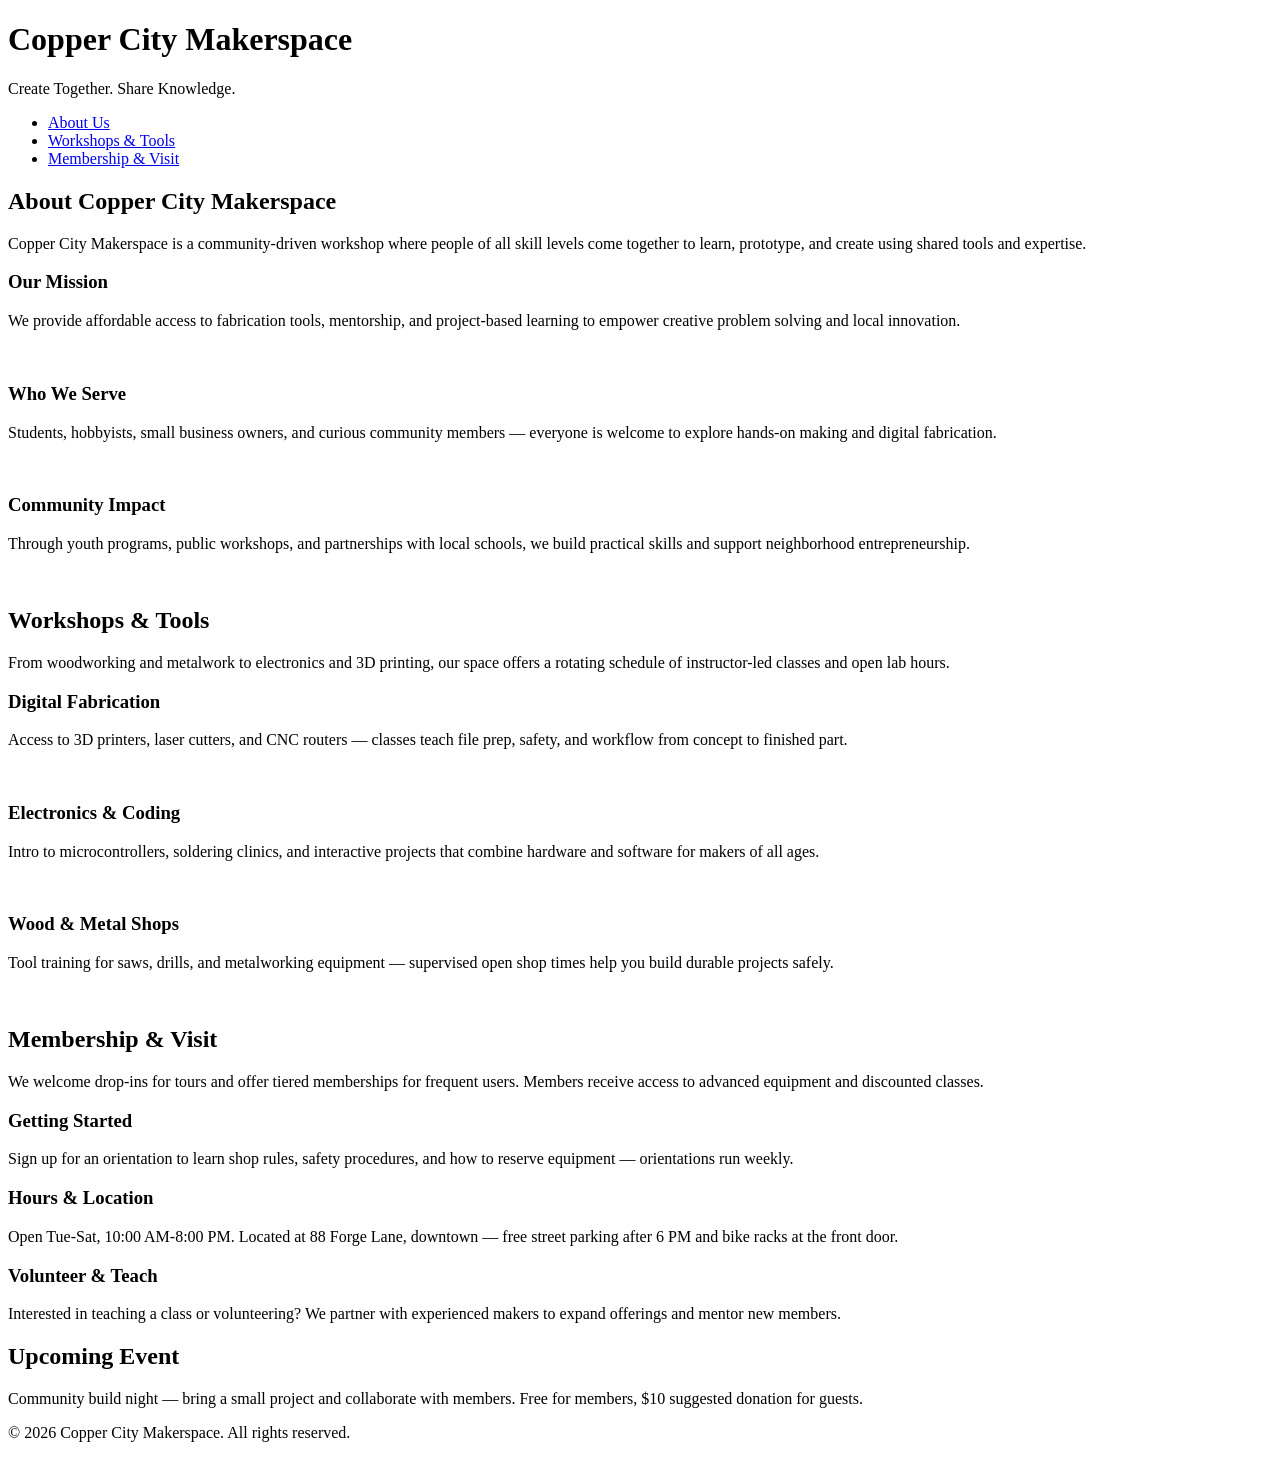
==== index.html @ 55fc34f2 "Added .html files for each nav section Made the files identical with copying the nav and headers" ====
<!DOCTYPE html>
<html lang="en">
<head>
    <meta charset="UTF-8">
    <meta name="viewport" content="width=device-width, initial-scale=1.0">
    <link rel="stylesheet" href="styles.css">
    <title>Copper City Makerspace</title>
</head>
<body>
    <header>
        <h1>Copper City Makerspace</h1>
        <p>Create Together. Share Knowledge.</p>
    </header>
<nav>
    <ul>
        <li><a href="about.html">About Us</a></li>
        <li><a href="workshops.html">Workshops & Tools</a></li>
        <li><a href="memberships.html">Membership & Visit</a></li>
    </ul>
</nav>
<main>
    <section id="about">
        <h2>About Copper City Makerspace</h2>
        <p>Copper City Makerspace is a community-driven workshop where people of all skill levels come together to learn, prototype, and create using shared tools and expertise.</p>
        <div class="card-row">
            <section>
                <h3>Our Mission</h3>
                <p>We provide affordable access to fabrication tools, mentorship, and project-based learning to empower creative problem solving and local innovation.</p>
                <img src="images/engineering.jpg" alt="" width="300">
            </section>
            <section>
                <h3>Who We Serve</h3>
                <p>Students, hobbyists, small business owners, and curious community members — everyone is welcome to explore hands-on making and digital fabrication.</p>
                <img src="images/ideation.jpg" alt="" width="300">
            </section>
            <section>
                <h3>Community Impact</h3>
                <p>Through youth programs, public workshops, and partnerships with local schools, we build practical skills and support neighborhood entrepreneurship.</p>
                <img src="images/storytelling.jpg" alt="" width="300">
            </section>
        </div>
    </section>
    <section id="workshops">
        <h2>Workshops & Tools</h2>
        <p>From woodworking and metalwork to electronics and 3D printing, our space offers a rotating schedule of instructor-led classes and open lab hours.</p>
        <div class="card-row">
            <section>
                <h3>Digital Fabrication</h3>
                <p>Access to 3D printers, laser cutters, and CNC routers — classes teach file prep, safety, and workflow from concept to finished part.</p>
                <img src="images/3Dprinter.jpg" alt="" width="300">
            </section>
            <section>
                <h3>Electronics & Coding</h3>
                <p>Intro to microcontrollers, soldering clinics, and interactive projects that combine hardware and software for makers of all ages.</p>
                <img src="images/microcontroller.jpg" alt="" width="300">
            </section>
            <section>
                <h3>Wood & Metal Shops</h3>
                <p>Tool training for saws, drills, and metalworking equipment — supervised open shop times help you build durable projects safely.</p>
                <img src="images/metalworking.jpg" alt="" width="300">
            </section>
        </div>
    </section>
    <section id="memberships">
        <h2>Membership & Visit</h2>
        <p>We welcome drop-ins for tours and offer tiered memberships for frequent users. Members receive access to advanced equipment and discounted classes.</p>
        <div class="card-row"> 
            <section>
                <h3>Getting Started</h3>
                <p>Sign up for an orientation to learn shop rules, safety procedures, and how to reserve equipment — orientations run weekly.</p>
            </section>
            <section>
                <h3>Hours & Location</h3>
                <p>Open Tue-Sat, 10:00 AM-8:00 PM. Located at 88 Forge Lane, downtown — free street parking after 6 PM and bike racks at the front door.</p>
            </section>
            <section>
                <h3>Volunteer & Teach</h3>
                <p>Interested in teaching a class or volunteering? We partner with experienced makers to expand offerings and mentor new members.</p>
            </section>
        </div>
    </section>
</main>
<aside>
    <h2>Upcoming Event</h2>
    <p>Community build night — bring a small project and collaborate with members. Free for members, $10 suggested donation for guests.</p>
</aside>
<footer>
    <p>&copy; 2026 Copper City Makerspace. All rights reserved.</p>
</footer>
</body>
</html>
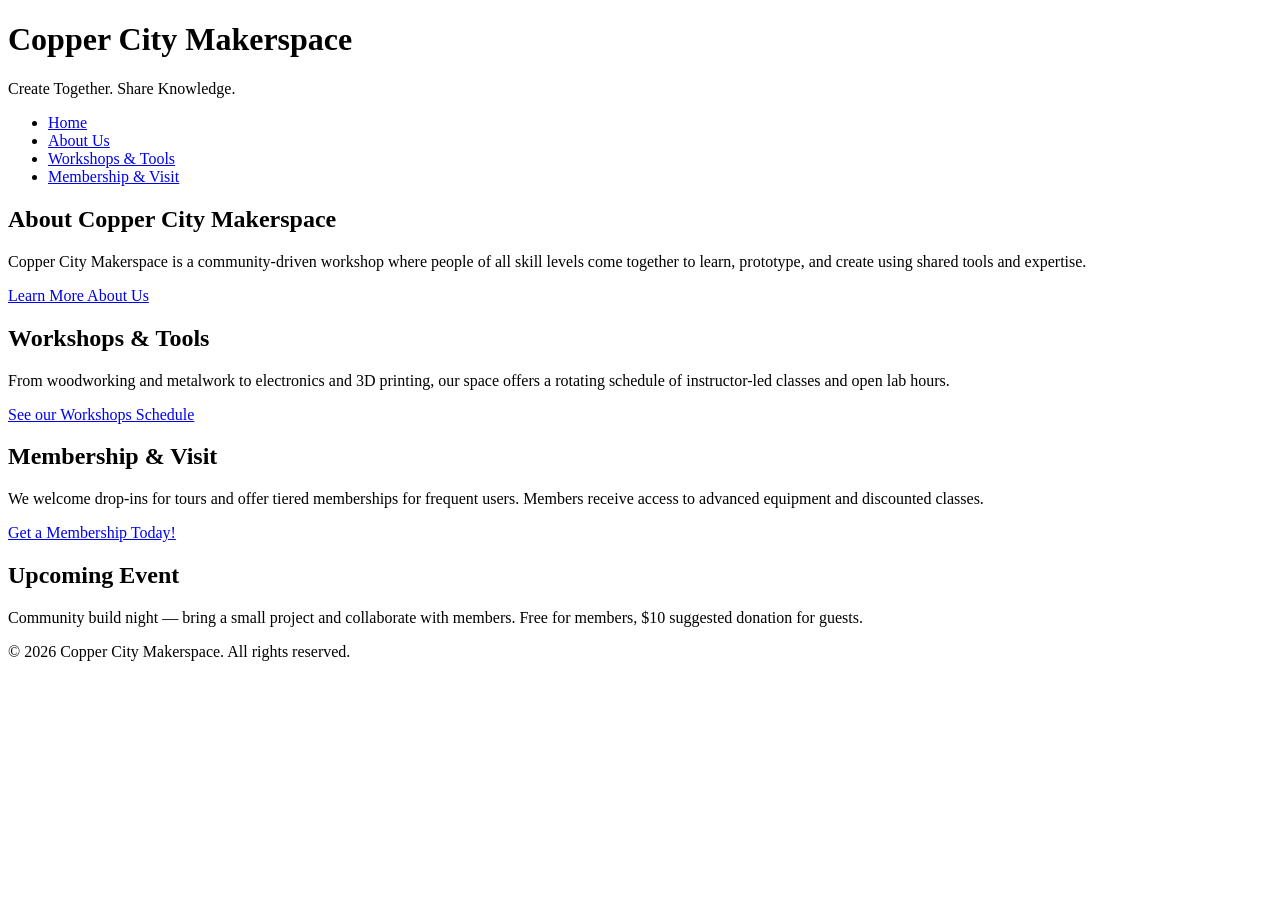
==== commit 1e3fdcf0: "Next iteration of html complete" ====
--- a/index.html
+++ b/index.html
@@ -13,6 +13,7 @@
     </header>
 <nav>
     <ul>
+        <li><a href= "index.html">Home</a></li>
         <li><a href="about.html">About Us</a></li>
         <li><a href="workshops.html">Workshops & Tools</a></li>
         <li><a href="memberships.html">Membership & Visit</a></li>
@@ -22,62 +23,17 @@
     <section id="about">
         <h2>About Copper City Makerspace</h2>
         <p>Copper City Makerspace is a community-driven workshop where people of all skill levels come together to learn, prototype, and create using shared tools and expertise.</p>
-        <div class="card-row">
-            <section>
-                <h3>Our Mission</h3>
-                <p>We provide affordable access to fabrication tools, mentorship, and project-based learning to empower creative problem solving and local innovation.</p>
-                <img src="images/engineering.jpg" alt="" width="300">
-            </section>
-            <section>
-                <h3>Who We Serve</h3>
-                <p>Students, hobbyists, small business owners, and curious community members — everyone is welcome to explore hands-on making and digital fabrication.</p>
-                <img src="images/ideation.jpg" alt="" width="300">
-            </section>
-            <section>
-                <h3>Community Impact</h3>
-                <p>Through youth programs, public workshops, and partnerships with local schools, we build practical skills and support neighborhood entrepreneurship.</p>
-                <img src="images/storytelling.jpg" alt="" width="300">
-            </section>
-        </div>
+        <a href="about.html">Learn More About Us</a>
     </section>
     <section id="workshops">
         <h2>Workshops & Tools</h2>
         <p>From woodworking and metalwork to electronics and 3D printing, our space offers a rotating schedule of instructor-led classes and open lab hours.</p>
-        <div class="card-row">
-            <section>
-                <h3>Digital Fabrication</h3>
-                <p>Access to 3D printers, laser cutters, and CNC routers — classes teach file prep, safety, and workflow from concept to finished part.</p>
-                <img src="images/3Dprinter.jpg" alt="" width="300">
-            </section>
-            <section>
-                <h3>Electronics & Coding</h3>
-                <p>Intro to microcontrollers, soldering clinics, and interactive projects that combine hardware and software for makers of all ages.</p>
-                <img src="images/microcontroller.jpg" alt="" width="300">
-            </section>
-            <section>
-                <h3>Wood & Metal Shops</h3>
-                <p>Tool training for saws, drills, and metalworking equipment — supervised open shop times help you build durable projects safely.</p>
-                <img src="images/metalworking.jpg" alt="" width="300">
-            </section>
-        </div>
+        <a href="workshops.html">See our Workshops Schedule</a>
     </section>
-    <section id="memberships">
+     <section id="memberships">
         <h2>Membership & Visit</h2>
         <p>We welcome drop-ins for tours and offer tiered memberships for frequent users. Members receive access to advanced equipment and discounted classes.</p>
-        <div class="card-row"> 
-            <section>
-                <h3>Getting Started</h3>
-                <p>Sign up for an orientation to learn shop rules, safety procedures, and how to reserve equipment — orientations run weekly.</p>
-            </section>
-            <section>
-                <h3>Hours & Location</h3>
-                <p>Open Tue-Sat, 10:00 AM-8:00 PM. Located at 88 Forge Lane, downtown — free street parking after 6 PM and bike racks at the front door.</p>
-            </section>
-            <section>
-                <h3>Volunteer & Teach</h3>
-                <p>Interested in teaching a class or volunteering? We partner with experienced makers to expand offerings and mentor new members.</p>
-            </section>
-        </div>
+        <a href="memberships.html">Get a Membership Today!</a>
     </section>
 </main>
 <aside>
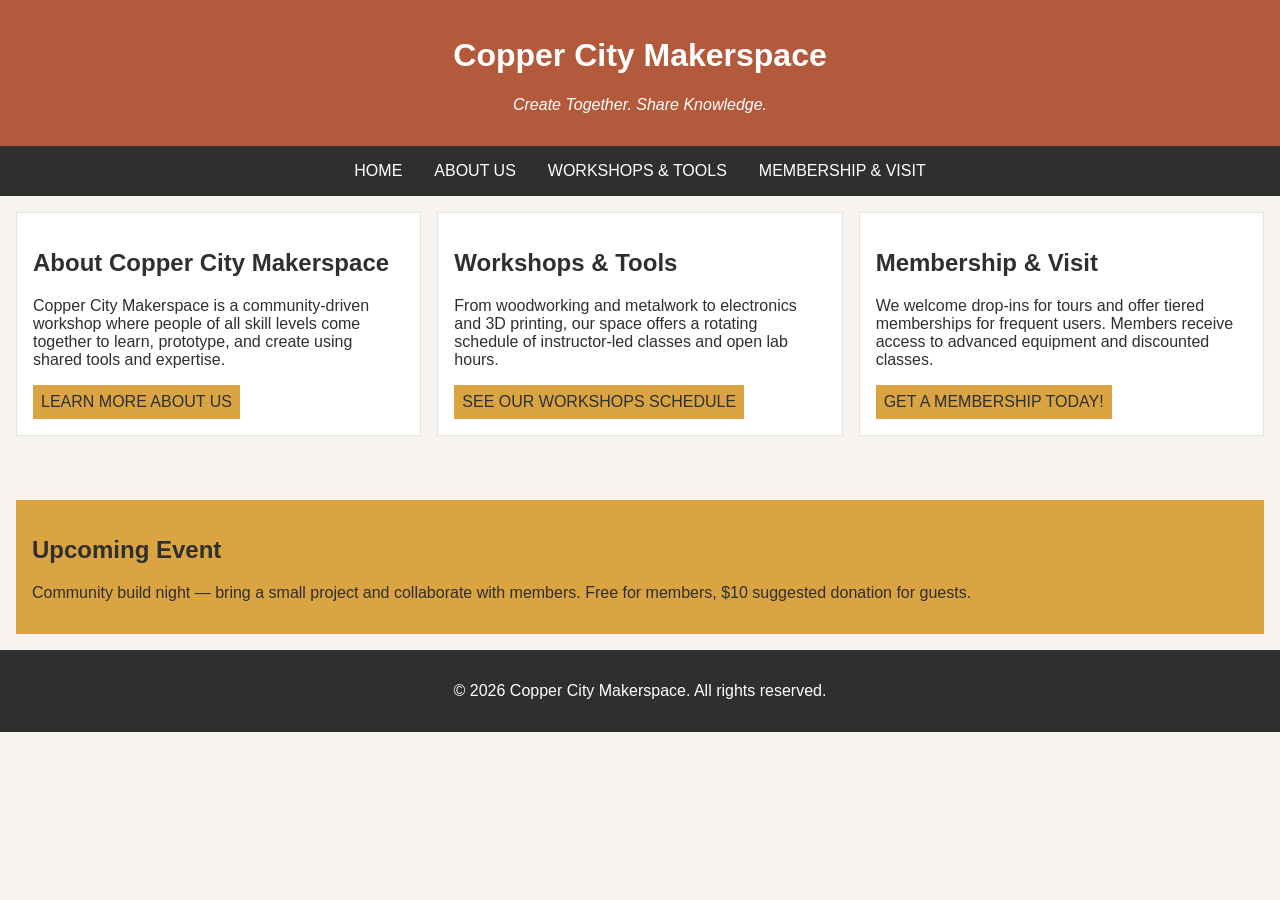
==== commit 25ca1d08: "Completed iteration for multi-page" ====
--- a/index.html
+++ b/index.html
@@ -19,7 +19,7 @@
         <li><a href="memberships.html">Membership & Visit</a></li>
     </ul>
 </nav>
-<main>
+<main class="card-row">
     <section id="about">
         <h2>About Copper City Makerspace</h2>
         <p>Copper City Makerspace is a community-driven workshop where people of all skill levels come together to learn, prototype, and create using shared tools and expertise.</p>
--- a/styles.css
+++ b/styles.css
@@ -0,0 +1,127 @@
+/* =====  CSS by Christina Carrasquilla, updated by Kaleigh Spence =====  */
+
+/* ===== Color Palette 
+
+Copper:#B35A3C
+Charcoal:#2F2F2F
+Light Background:#F7F4EF
+Card Background:#FFFFFF
+Soft Gold:#D9A441
+Border:#E5E5E5
+
+===== */
+
+/* ===== GLOBAL (Base) Styles ===== */
+
+body {
+    font-family: Arial, sans-serif;
+    margin: 0;
+    background-color: #F7F4EF;
+    color: #2F2F2F;
+    display:grid;
+    grid-template-columns: 1fr;
+}
+
+header {
+    background-color: #B35A3C;
+    color: white;
+    text-align: center;
+    padding: 1rem;
+}
+
+header img {
+    margin-top: 0.5rem;
+}
+header p {
+    font-style:italic;
+}
+nav {
+    background-color: #2F2F2F;
+    padding:.5rem;
+}
+
+nav ul {
+    list-style: none;
+    margin: 0;
+    padding: 0;
+}
+
+nav a {
+    color: white;
+    text-decoration: none;
+    padding: 0.5rem;
+    display: inline-block;
+    text-transform:uppercase;
+}
+
+nav a:hover {
+    background-color: #B35A3C;
+}
+
+main {
+    padding: 1rem;
+}
+
+main a {
+    background-color:#D9A441;
+    color:#2F2F2F;
+    text-decoration: none;
+    padding: 0.5rem;
+    display: inline-block;
+    text-transform:uppercase;
+}
+
+main a:hover {
+    background-color: #B35A3C;
+    color: white;
+}
+
+section {
+    margin-bottom: 2rem;
+}
+
+
+.card-row section {
+    background-color: white;
+    border: 1px solid #E5E5E5;
+    padding: 1rem;
+}
+
+img {
+    display: block;
+    margin-top: 0.5rem;
+    max-width: 100%;
+}
+
+aside {
+    background-color: #D9A441;
+    padding: 1rem;
+    margin: 1rem;
+}
+
+footer {
+    background-color: #2F2F2F;
+    color: white;
+    text-align: center;
+    padding: 1rem;
+}
+
+/* ======= Media Query (medium ===== */
+
+@media screen and (min-width: 817px){
+    nav ul {
+    display: flex;
+    justify-content: center;
+    gap: 1rem;
+}
+
+.card-row {
+    display: flex;
+    gap: 1rem;
+}
+
+.card-row section {
+    width: 30%;
+}
+}
+
